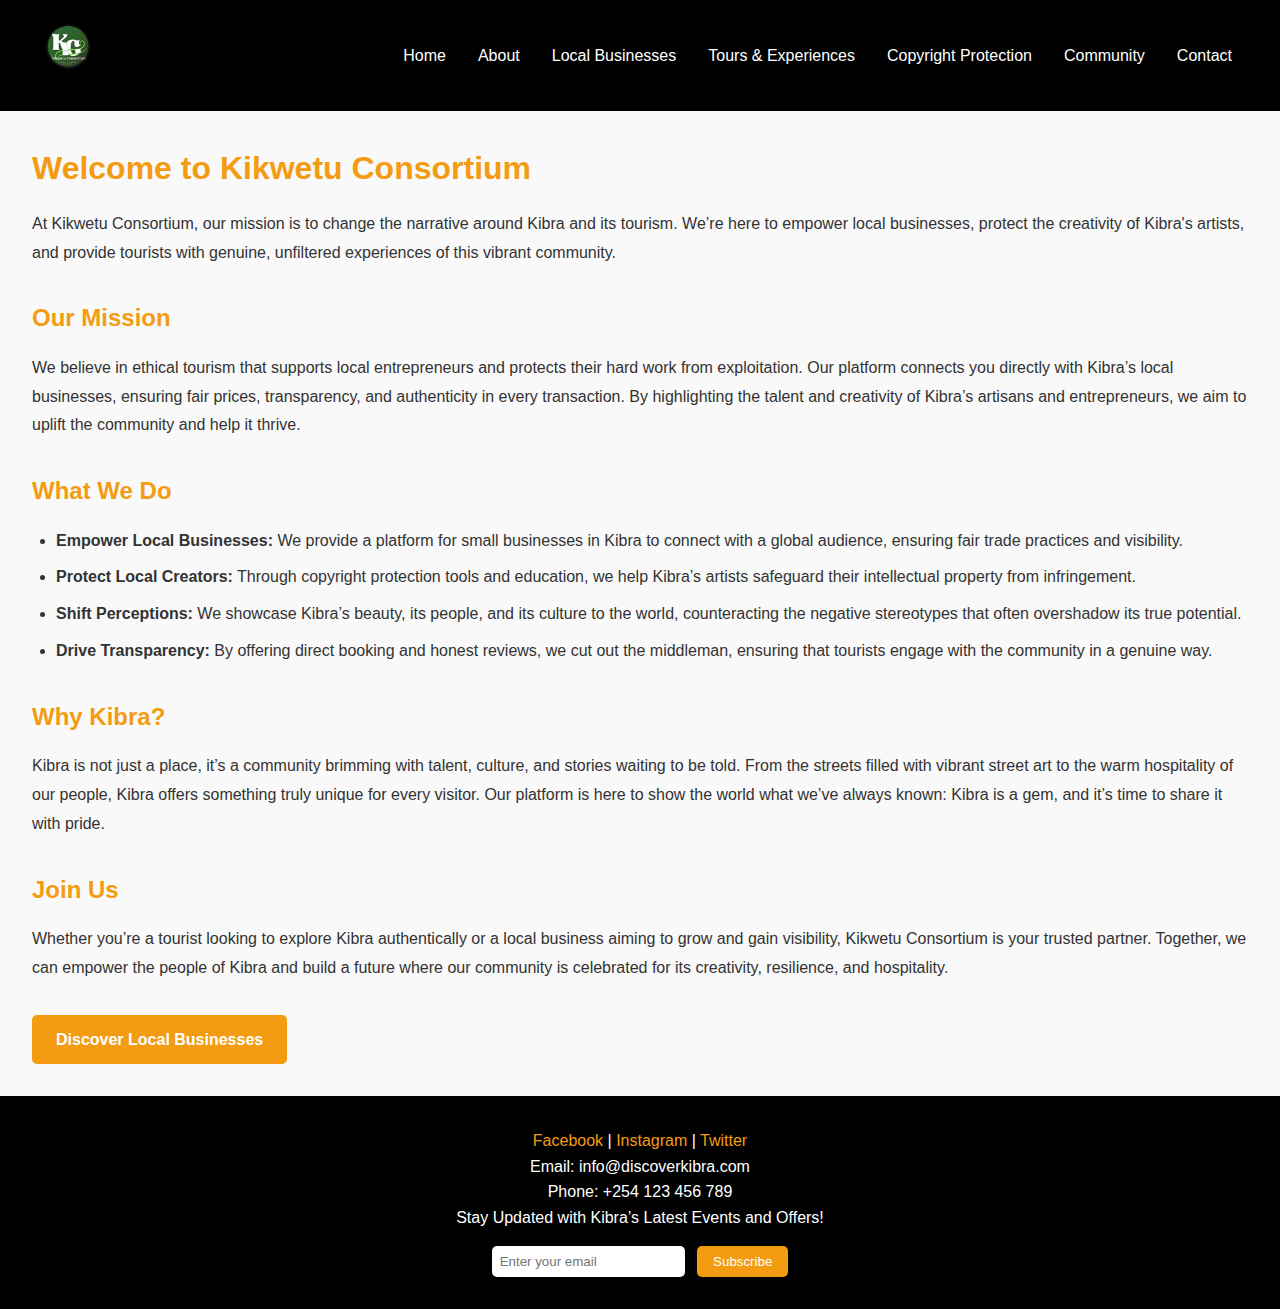
==== HTML/about.html @ 4310dac6 "kikwetu consortium" ====
<!DOCTYPE html>
<html lang="en">
<head>
  <meta charset="UTF-8">
  <meta name="viewport" content="width=device-width, initial-scale=1.0">
  <title>Document</title>
  <link rel="stylesheet" href="../CSS/about.css">
</head>
<body>
  <body>
    <!-- Header Section -->
    <header>
        <div class="logo">
            <img src="../1.png" alt="Kikwetu Consortium Logo">
        </div>
        <nav>
            <ul>
                <li><a href="./home.html">Home</a></li>
                <li><a href="./about.html">About</a></li>
                <li><a href="./localB.html">Local Businesses</a></li>
                <li><a href="./tour&EX.html">Tours & Experiences</a></li>
                <li><a href="./Copyright P.html">Copyright Protection</a></li>
                <li><a href="./community.html">Community</a></li>
                <li><a href="#contact">Contact</a></li>
            </ul>
        </nav>
    </header>

    <!-- About Us Section -->
    <section id="about" class="about-section">
        <h2>Welcome to Kikwetu Consortium</h2>
        <p>At Kikwetu Consortium, our mission is to change the narrative around Kibra and its tourism. We’re here to empower local businesses, protect the creativity of Kibra's artists, and provide tourists with genuine, unfiltered experiences of this vibrant community.</p>

        <h3>Our Mission</h3>
        <p>We believe in ethical tourism that supports local entrepreneurs and protects their hard work from exploitation. Our platform connects you directly with Kibra’s local businesses, ensuring fair prices, transparency, and authenticity in every transaction. By highlighting the talent and creativity of Kibra’s artisans and entrepreneurs, we aim to uplift the community and help it thrive.</p>

        <h3>What We Do</h3>
        <ul>
            <li><strong>Empower Local Businesses:</strong> We provide a platform for small businesses in Kibra to connect with a global audience, ensuring fair trade practices and visibility.</li>
            <li><strong>Protect Local Creators:</strong> Through copyright protection tools and education, we help Kibra’s artists safeguard their intellectual property from infringement.</li>
            <li><strong>Shift Perceptions:</strong> We showcase Kibra’s beauty, its people, and its culture to the world, counteracting the negative stereotypes that often overshadow its true potential.</li>
            <li><strong>Drive Transparency:</strong> By offering direct booking and honest reviews, we cut out the middleman, ensuring that tourists engage with the community in a genuine way.</li>
        </ul>

        <h3>Why Kibra?</h3>
        <p>Kibra is not just a place, it’s a community brimming with talent, culture, and stories waiting to be told. From the streets filled with vibrant street art to the warm hospitality of our people, Kibra offers something truly unique for every visitor. Our platform is here to show the world what we’ve always known: Kibra is a gem, and it’s time to share it with pride.</p>

        <h3>Join Us</h3>
        <p>Whether you’re a tourist looking to explore Kibra authentically or a local business aiming to grow and gain visibility, Kikwetu Consortium is your trusted partner. Together, we can empower the people of Kibra and build a future where our community is celebrated for its creativity, resilience, and hospitality.</p>

        <a href="#business" class="cta-btn">Discover Local Businesses</a>
    </section>

    <footer id="contact">
        <div class="social-links">
            <a href="#">Facebook</a> | <a href="#">Instagram</a> | <a href="#">Twitter</a>
        </div>
        <div class="contact-info">
            <p>Email: info@discoverkibra.com</p>
            <p>Phone: +254 123 456 789</p>
        </div>
        <div class="newsletter">
            <p>Stay Updated with Kibra’s Latest Events and Offers!</p>
            <form>
                <input type="email" placeholder="Enter your email">
                <button type="submit">Subscribe</button>
            </form>
        </div>
    </footer>
</body>
</html>

</body>
</html>
---- CSS/about.css ----
body, h1, h2, h3, p, ul, li, a, button {
  margin: 0;
  padding: 0;
  box-sizing: border-box;
}

body {
  font-family: Arial, sans-serif;
  line-height: 1.6;
  color: #333;
  margin: 0;
}

a {
  text-decoration: none;
  color: inherit;
}

header {
  display: flex;
  justify-content: space-between;
  align-items: center;
  background: #000000;
  color: #fff;
  padding: 1rem 2rem;
}

header .logo img {
  height: 71px; /* Adjust the size of the logo */
  width: auto;
}

nav ul {
  list-style: none;
  display: flex;
}

nav ul li {
  margin: 0 1rem;
}

nav ul li a {
  color: #fff;
  text-decoration: none;
  transition: color 0.3s ease;
}

nav ul li a:hover {
  color: #f39c12;
}

/* About Section */
.about-section {
  padding: 2rem;
  background: #f9f9f9;
}

.about-section h2 {
  font-size: 2rem;
  margin-bottom: 1rem;
  color: #f39c12;
}

.about-section h3 {
  font-size: 1.5rem;
  margin-top: 2rem;
  color: #f39c12;
}

.about-section p, .about-section ul {
  margin: 1rem 0;
  line-height: 1.8;
}

.about-section ul {
  padding-left: 1.5rem;
}

.about-section ul li {
  margin-bottom: 0.5rem;
}

.cta-btn {
  display: inline-block;
  margin-top: 1rem;
  padding: 0.75rem 1.5rem;
  background: #f39c12;
  color: #fff;
  border-radius: 5px;
  font-weight: bold;
  text-align: center;
  transition: background 0.3s ease;
}

.cta-btn:hover {
  background: #0056b3;
}

footer {
  background: #000000;
  color: #fff;
  text-align: center;
  padding: 2rem 1rem;
}

footer a {
  color: #f39c12;
  text-decoration: none;
}

footer form {
  margin-top: 1rem;
}

footer input {
  padding: 0.5rem;
  border: none;
  border-radius: 5px;
  margin-right: 0.5rem;
}

footer button {
  background: #f39c12;
  color: #fff;
  padding: 0.5rem 1rem;
  border: none;
  border-radius: 5px;
  cursor: pointer;
  transition: background 0.3s ease;
}

footer button:hover {
  background: #e67e22;
}

@media (max-width: 768px) {
  header {
      flex-direction: column;
      align-items: flex-start;
  }

  nav ul {
      flex-direction: column;
      align-items: flex-start;
  }

  nav ul li {
      margin: 0.5rem 0;
  }

  .hero h2 {
      font-size: 2rem;
  }
}
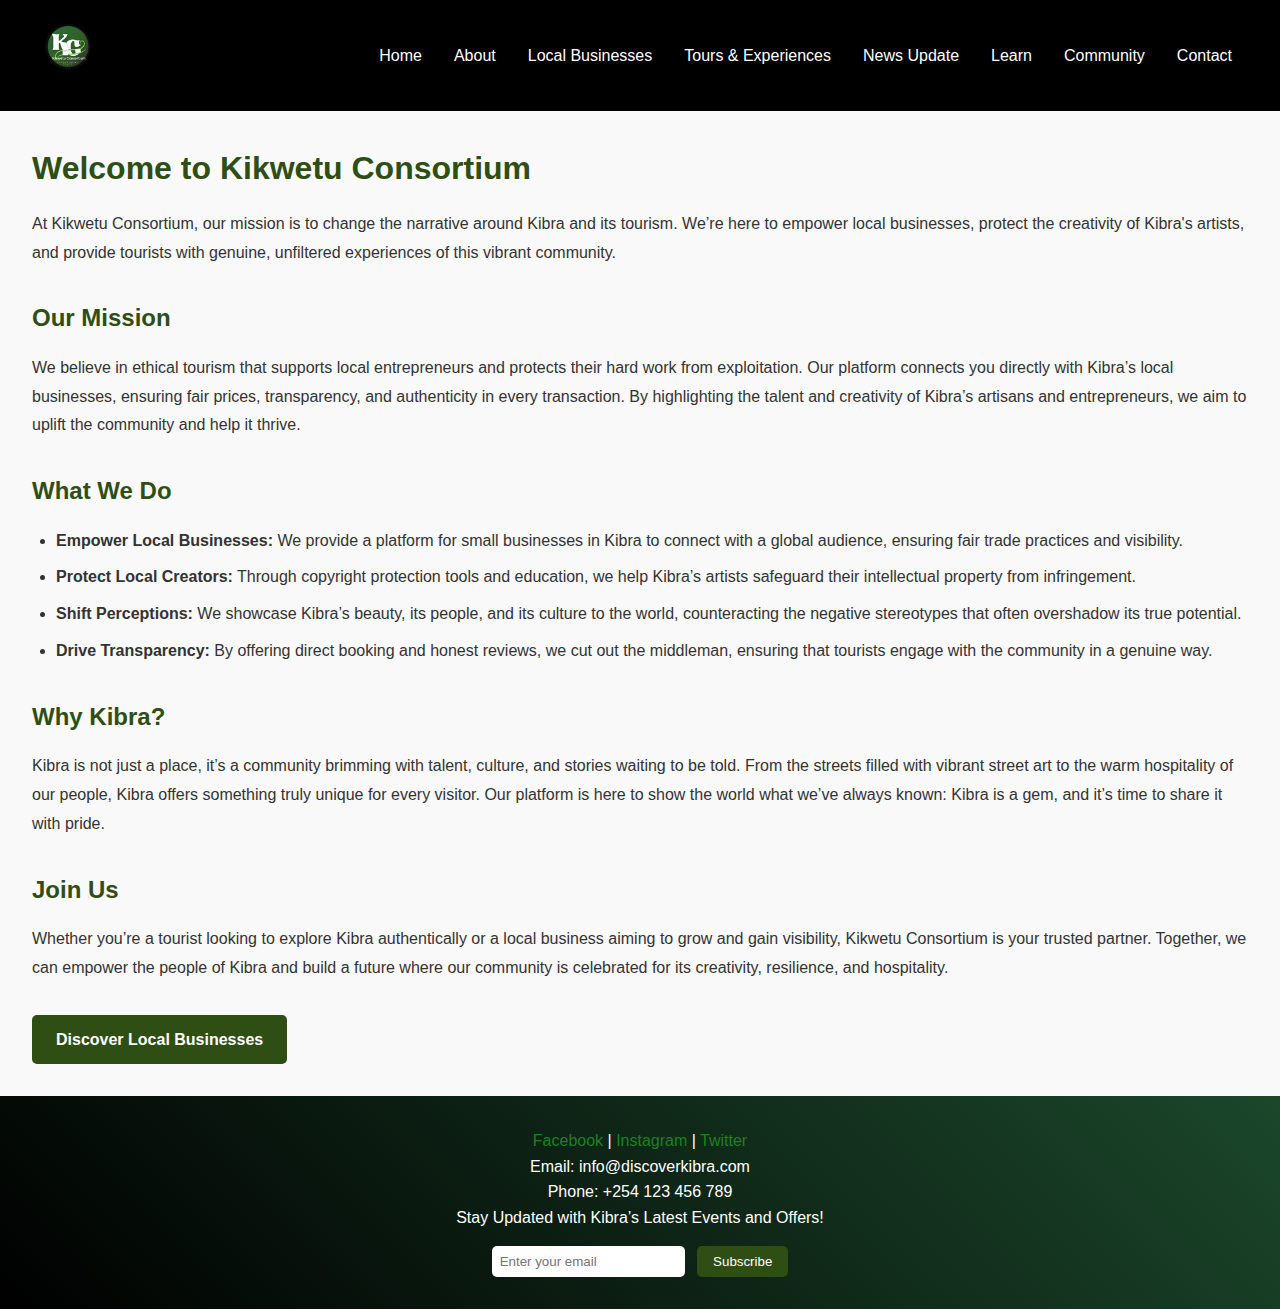
==== commit 461a3908: "initial commit" ====
--- a/HTML/about.html
+++ b/HTML/about.html
@@ -15,12 +15,13 @@
         </div>
         <nav>
             <ul>
-                <li><a href="./home.html">Home</a></li>
-                <li><a href="./about.html">About</a></li>
-                <li><a href="./localB.html">Local Businesses</a></li>
-                <li><a href="./tour&EX.html">Tours & Experiences</a></li>
-                <li><a href="./Copyright P.html">Copyright Protection</a></li>
-                <li><a href="./community.html">Community</a></li>
+                <li><a href="../HTML/home.html">Home</a></li>
+                <li><a href="../HTML/about.html">About</a></li>
+                <li><a href="../HTML/localB.html">Local Businesses</a></li>
+                <li><a href="../HTML/tour&EX.html">Tours & Experiences</a></li>
+                <li><a href="../HTML/newsUP.html">News Update</a></li>
+                <li><a href="../HTML/learn.html">Learn</a></li>
+                <li><a href="../HTML/community.html">Community</a></li>
                 <li><a href="#contact">Contact</a></li>
             </ul>
         </nav>
@@ -48,7 +49,7 @@
         <h3>Join Us</h3>
         <p>Whether you’re a tourist looking to explore Kibra authentically or a local business aiming to grow and gain visibility, Kikwetu Consortium is your trusted partner. Together, we can empower the people of Kibra and build a future where our community is celebrated for its creativity, resilience, and hospitality.</p>
 
-        <a href="#business" class="cta-btn">Discover Local Businesses</a>
+        <a href="../HTML/localB.html" class="cta-btn">Discover Local Businesses</a>
     </section>
 
     <footer id="contact">
--- a/CSS/about.css
+++ b/CSS/about.css
@@ -20,7 +20,7 @@
   display: flex;
   justify-content: space-between;
   align-items: center;
-  background: #000000;
+  background: linear-gradient(45deg, #000000, #000000);
   color: #fff;
   padding: 1rem 2rem;
 }
@@ -46,7 +46,7 @@
 }
 
 nav ul li a:hover {
-  color: #f39c12;
+  color: #52f312;
 }
 
 /* About Section */
@@ -58,13 +58,13 @@
 .about-section h2 {
   font-size: 2rem;
   margin-bottom: 1rem;
-  color: #f39c12;
+  color: #2e4e14;
 }
 
 .about-section h3 {
   font-size: 1.5rem;
   margin-top: 2rem;
-  color: #f39c12;
+  color: #2e4e14;
 }
 
 .about-section p, .about-section ul {
@@ -84,7 +84,7 @@
   display: inline-block;
   margin-top: 1rem;
   padding: 0.75rem 1.5rem;
-  background: #f39c12;
+  background: #2e4e14;
   color: #fff;
   border-radius: 5px;
   font-weight: bold;
@@ -93,18 +93,18 @@
 }
 
 .cta-btn:hover {
-  background: #0056b3;
+  background: #1d8122;
 }
 
 footer {
-  background: #000000;
+  background: linear-gradient(45deg, #000000, #1b472b);
   color: #fff;
   text-align: center;
   padding: 2rem 1rem;
 }
 
 footer a {
-  color: #f39c12;
+  color: #1d8122;
   text-decoration: none;
 }
 
@@ -120,7 +120,7 @@
 }
 
 footer button {
-  background: #f39c12;
+  background: #2e4e14;
   color: #fff;
   padding: 0.5rem 1rem;
   border: none;
@@ -130,7 +130,7 @@
 }
 
 footer button:hover {
-  background: #e67e22;
+  background: #1d8122;
 }
 
 @media (max-width: 768px) {
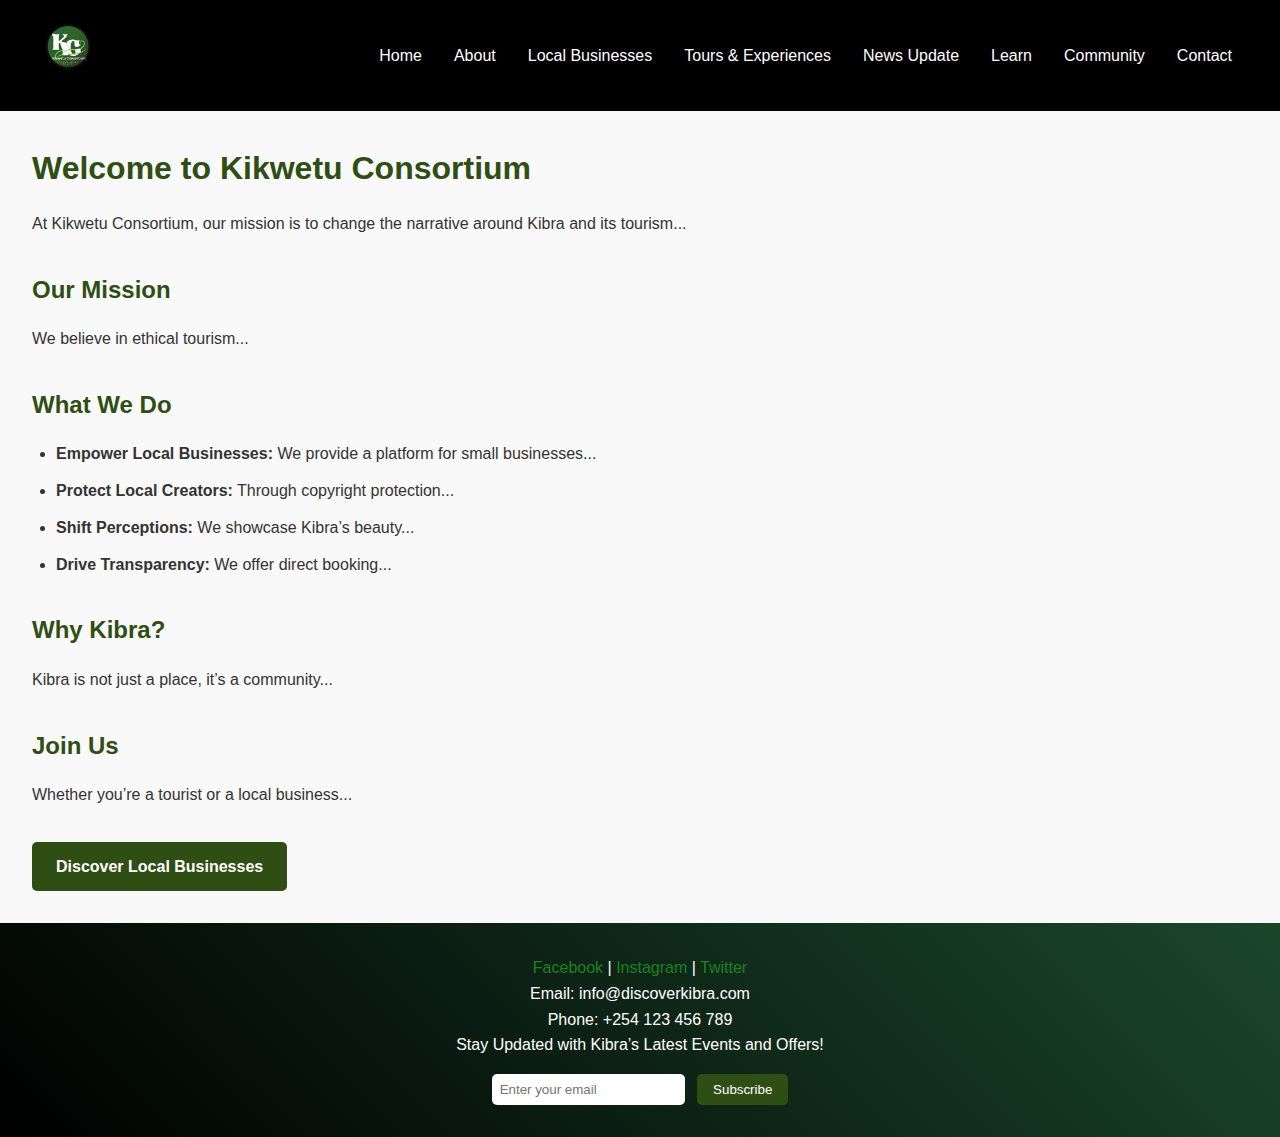
==== commit 0757c864: "second commit" ====
--- a/HTML/about.html
+++ b/HTML/about.html
@@ -3,73 +3,67 @@
 <head>
   <meta charset="UTF-8">
   <meta name="viewport" content="width=device-width, initial-scale=1.0">
-  <title>Document</title>
+  <title>About Us - Kikwetu Consortium</title>
   <link rel="stylesheet" href="../CSS/about.css">
 </head>
 <body>
-  <body>
-    <!-- Header Section -->
-    <header>
-        <div class="logo">
-            <img src="../1.png" alt="Kikwetu Consortium Logo">
-        </div>
-        <nav>
-            <ul>
-                <li><a href="../HTML/home.html">Home</a></li>
-                <li><a href="../HTML/about.html">About</a></li>
-                <li><a href="../HTML/localB.html">Local Businesses</a></li>
-                <li><a href="../HTML/tour&EX.html">Tours & Experiences</a></li>
-                <li><a href="../HTML/newsUP.html">News Update</a></li>
-                <li><a href="../HTML/learn.html">Learn</a></li>
-                <li><a href="../HTML/community.html">Community</a></li>
-                <li><a href="#contact">Contact</a></li>
-            </ul>
-        </nav>
-    </header>
+  <!-- Header Section -->
+  <header>
+    <div class="logo">
+      <img src="../1.png" alt="Kikwetu Consortium Logo">
+    </div>
+    <nav>
+      <ul>
+        <li><a href="../index.html">Home</a></li>
+        <li><a href="./about.html">About</a></li>
+        <li><a href="./localB.html">Local Businesses</a></li>
+        <li><a href="./tour&EX.html">Tours & Experiences</a></li>
+        <li><a href="./newsUP.html">News Update</a></li>
+        <li><a href="./learn.html">Learn</a></li>
+        <li><a href="./community.html">Community</a></li>
+        <li><a href="#contact">Contact</a></li>
+      </ul>
+    </nav>
+  </header>
 
-    <!-- About Us Section -->
-    <section id="about" class="about-section">
-        <h2>Welcome to Kikwetu Consortium</h2>
-        <p>At Kikwetu Consortium, our mission is to change the narrative around Kibra and its tourism. We’re here to empower local businesses, protect the creativity of Kibra's artists, and provide tourists with genuine, unfiltered experiences of this vibrant community.</p>
+  <!-- About Us Section -->
+  <section id="about" class="about-section">
+    <h2>Welcome to Kikwetu Consortium</h2>
+    <p>At Kikwetu Consortium, our mission is to change the narrative around Kibra and its tourism...</p>
+    <h3>Our Mission</h3>
+    <p>We believe in ethical tourism...</p>
+    <h3>What We Do</h3>
+    <ul>
+      <li><strong>Empower Local Businesses:</strong> We provide a platform for small businesses...</li>
+      <li><strong>Protect Local Creators:</strong> Through copyright protection...</li>
+      <li><strong>Shift Perceptions:</strong> We showcase Kibra’s beauty...</li>
+      <li><strong>Drive Transparency:</strong> We offer direct booking...</li>
+    </ul>
 
-        <h3>Our Mission</h3>
-        <p>We believe in ethical tourism that supports local entrepreneurs and protects their hard work from exploitation. Our platform connects you directly with Kibra’s local businesses, ensuring fair prices, transparency, and authenticity in every transaction. By highlighting the talent and creativity of Kibra’s artisans and entrepreneurs, we aim to uplift the community and help it thrive.</p>
+    <h3>Why Kibra?</h3>
+    <p>Kibra is not just a place, it’s a community...</p>
 
-        <h3>What We Do</h3>
-        <ul>
-            <li><strong>Empower Local Businesses:</strong> We provide a platform for small businesses in Kibra to connect with a global audience, ensuring fair trade practices and visibility.</li>
-            <li><strong>Protect Local Creators:</strong> Through copyright protection tools and education, we help Kibra’s artists safeguard their intellectual property from infringement.</li>
-            <li><strong>Shift Perceptions:</strong> We showcase Kibra’s beauty, its people, and its culture to the world, counteracting the negative stereotypes that often overshadow its true potential.</li>
-            <li><strong>Drive Transparency:</strong> By offering direct booking and honest reviews, we cut out the middleman, ensuring that tourists engage with the community in a genuine way.</li>
-        </ul>
+    <h3>Join Us</h3>
+    <p>Whether you’re a tourist or a local business...</p>
 
-        <h3>Why Kibra?</h3>
-        <p>Kibra is not just a place, it’s a community brimming with talent, culture, and stories waiting to be told. From the streets filled with vibrant street art to the warm hospitality of our people, Kibra offers something truly unique for every visitor. Our platform is here to show the world what we’ve always known: Kibra is a gem, and it’s time to share it with pride.</p>
+    <a href="./localB.html" class="cta-btn">Discover Local Businesses</a>
+  </section>
 
-        <h3>Join Us</h3>
-        <p>Whether you’re a tourist looking to explore Kibra authentically or a local business aiming to grow and gain visibility, Kikwetu Consortium is your trusted partner. Together, we can empower the people of Kibra and build a future where our community is celebrated for its creativity, resilience, and hospitality.</p>
-
-        <a href="../HTML/localB.html" class="cta-btn">Discover Local Businesses</a>
-    </section>
-
-    <footer id="contact">
-        <div class="social-links">
-            <a href="#">Facebook</a> | <a href="#">Instagram</a> | <a href="#">Twitter</a>
-        </div>
-        <div class="contact-info">
-            <p>Email: info@discoverkibra.com</p>
-            <p>Phone: +254 123 456 789</p>
-        </div>
-        <div class="newsletter">
-            <p>Stay Updated with Kibra’s Latest Events and Offers!</p>
-            <form>
-                <input type="email" placeholder="Enter your email">
-                <button type="submit">Subscribe</button>
-            </form>
-        </div>
-    </footer>
+  <footer id="contact">
+    <div class="social-links">
+      <a href="#">Facebook</a> | <a href="#">Instagram</a> | <a href="#">Twitter</a>
+    </div>
+    <div class="contact-info">
+      <p>Email: info@discoverkibra.com</p>
+      <p>Phone: +254 123 456 789</p>
+    </div>
+    <div class="newsletter">
+      <p>Stay Updated with Kibra’s Latest Events and Offers!</p>
+      <form>
+        <input type="email" placeholder="Enter your email">
+        <button type="submit">Subscribe</button>
+      </form>
+    </div>
+  </footer>
 </body>
 </html>
-
-</body>
-</html>